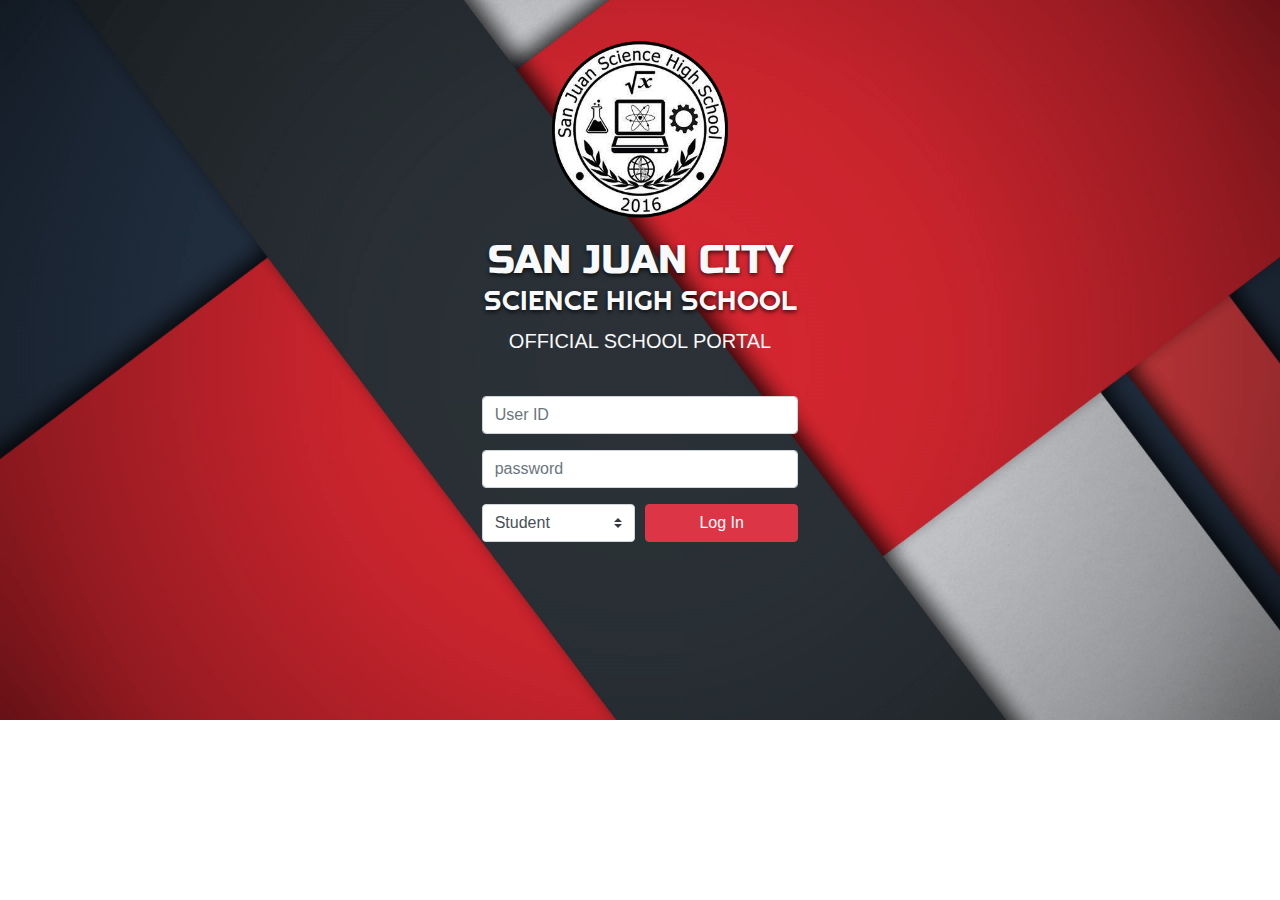
==== juansci/Portal.html @ 60980dd1 "Cloned" ====
<!DOCTYPE html>

<html lang="en" xmlns="http://www.w3.org/1999/xhtml">
<head>
    <meta charset="utf-8" />
    <meta name="viewport" content="width=device-width, initial-scale=1">
    <title>JuanSci Portal</title>
	<link rel="stylesheet" type="text/css" href="css/bootstrap.css" />
	<link rel="stylesheet" type="text/css" href="css/newportal.css" />
	<link href="https://fonts.googleapis.com/css?family=Righteous|Russo+One&display=swap" rel="stylesheet">
    <link rel="icon" href="pictures/logo.png">
</head>
<body>
	<div class="col-12 col-md-6 col-lg-6 col-xl-4 rounded ml-auto mr-auto mt-4 text-light p-3">
		<div class="text-center text-uppercase">
			<img src="pictures/logo.png" width="180px">
			<h1 class="mb-0 mt-3">San Juan City</h1>
			<h3>Science High School</h3>
			<p class="lead mt-2">Official School Portal</p>
        </div>
        <div class="p-4">
            <form class="needs-validation container" action="/login" method="POST" novalidate>
                <div class="form-group">
                    <input class="form-control" type="text" placeholder="User ID" name="Username" required>
                    <div class="invalid-feedback">
                        Please enter your username.
                    </div>
                </div>
                <div class="form-group">
                    <input class="form-control" type="password" placeholder="password" name="Password" required>
                    <div class="invalid-feedback">
                        Please enter your password.
                    </div>
                </div>
                <div class="form-group">
                    <div class="form-row">
                        <div class="col-6">
                            <select name="account" class="custom-select" required>
                                <option value="Student">Student</option>
                                <option value="Teacher">Teacher</option>
                                <option value="Admin">Administrator</option>
                            </select>
                        </div>
                        <div class="col">
                            <button type="submit" class="btn btn-danger w-100">Log In</button>
                        </div>
                    </div>
                </div>
            </form>
        </div>
    </div>
    <script>
        
        (function() {
          'use strict';
          window.addEventListener('load', function() {
            
            var forms = document.getElementsByClassName('needs-validation');
            
            var validation = Array.prototype.filter.call(forms, function(form) {
              form.addEventListener('submit', function(event) {
                if (form.checkValidity() === false) {
                  event.preventDefault();
                  event.stopPropagation();
                }
                form.classList.add('was-validated');
              }, false);
            });
          }, false);
        })();
        </script>
</body>
</html>
---- juansci/css/newportal.css ----
body{
    background-image: url("../pictures/maroon.png");
    background-repeat: no-repeat;
    background-size: cover;
}
h1{
    font-family: 'Russo One', sans-serif;
    text-shadow: 0 2px 4px rgba(0, 0, 0, 0.7);
}
h3{
    font-family: 'Righteous', cursive;
    text-shadow: 0 2px 4px rgba(0, 0, 0, 0.7);
}
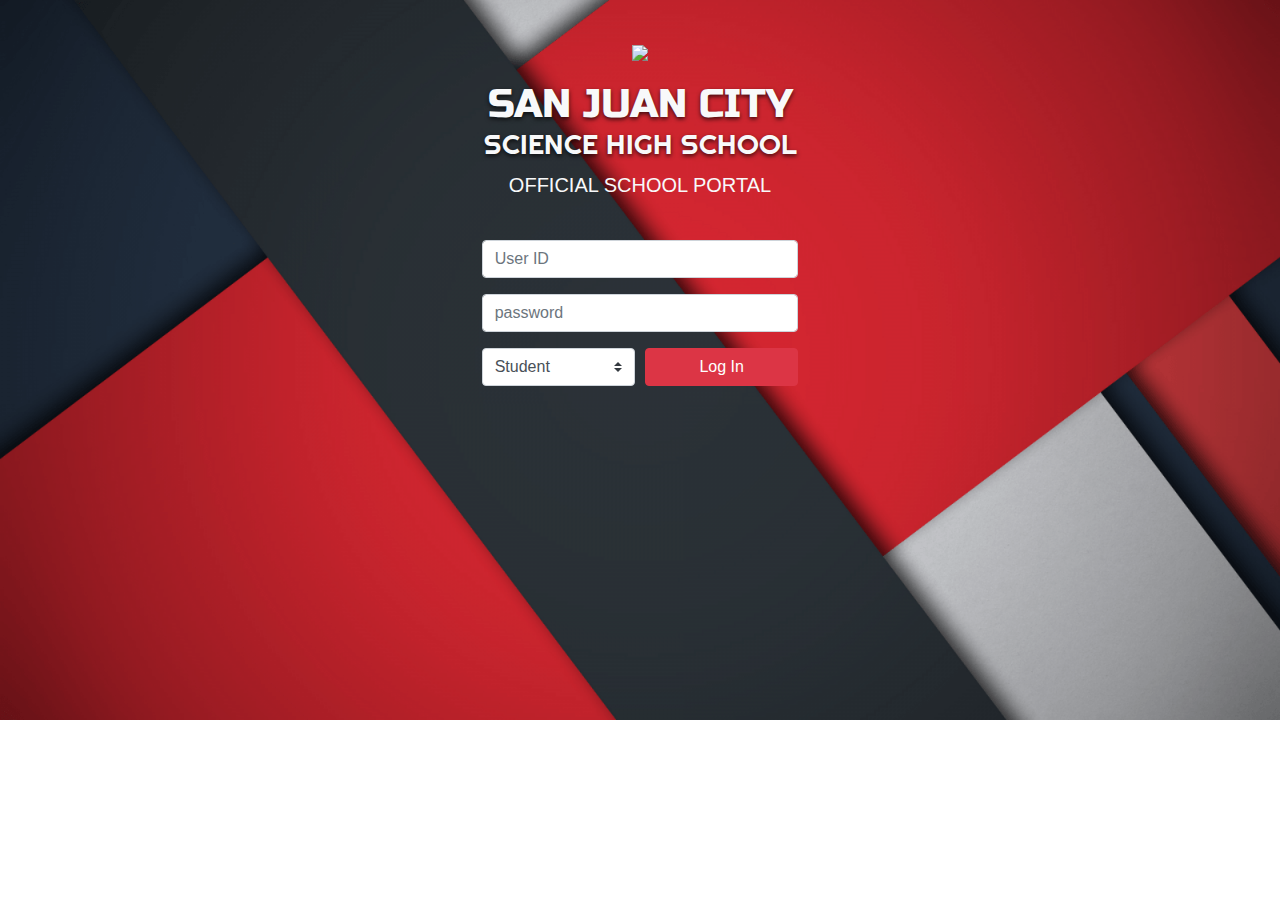
==== commit aea37a44: "add new admin view" ====
--- a/juansci/Portal.html
+++ b/juansci/Portal.html
@@ -13,7 +13,7 @@
 <body>
 	<div class="col-12 col-md-6 col-lg-6 col-xl-4 rounded ml-auto mr-auto mt-4 text-light p-3">
 		<div class="text-center text-uppercase">
-			<img src="pictures/logo.png" width="180px">
+			<img src="pictures/" width="180px">
 			<h1 class="mb-0 mt-3">San Juan City</h1>
 			<h3>Science High School</h3>
 			<p class="lead mt-2">Official School Portal</p>
